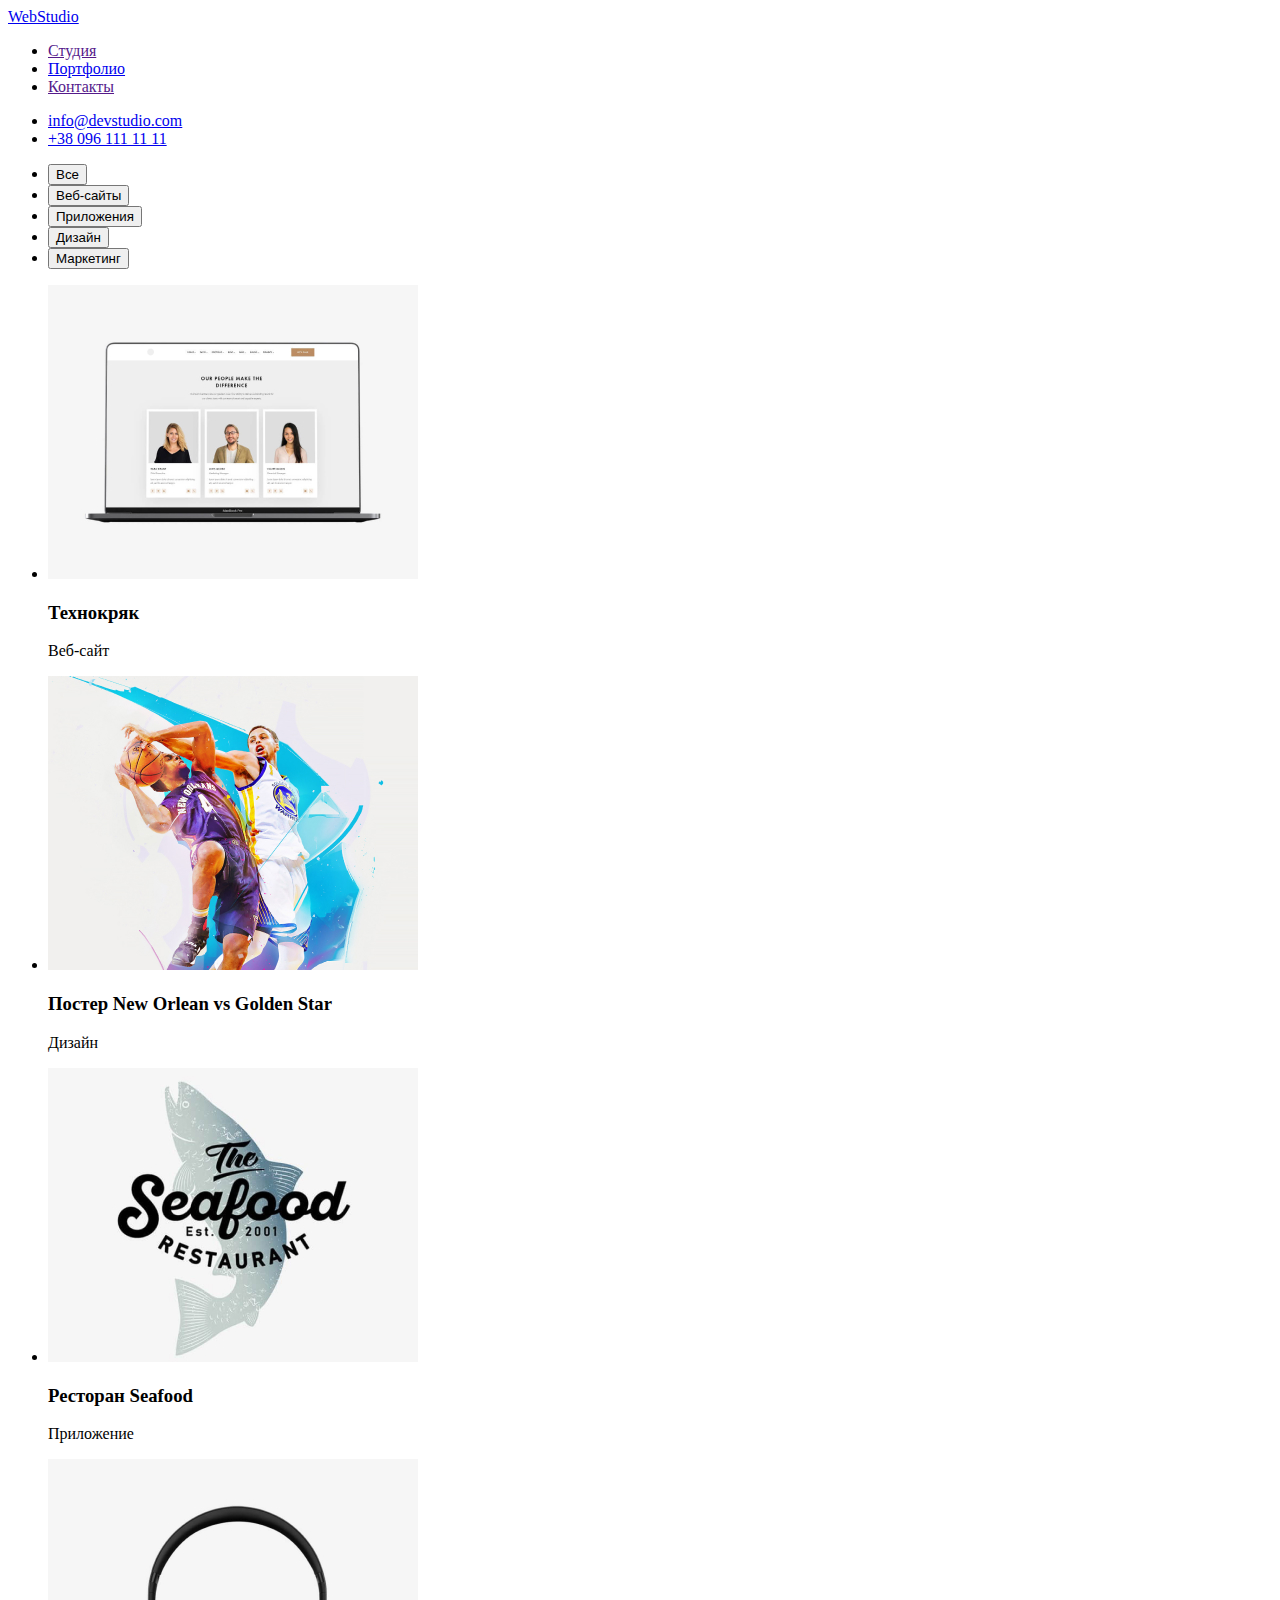
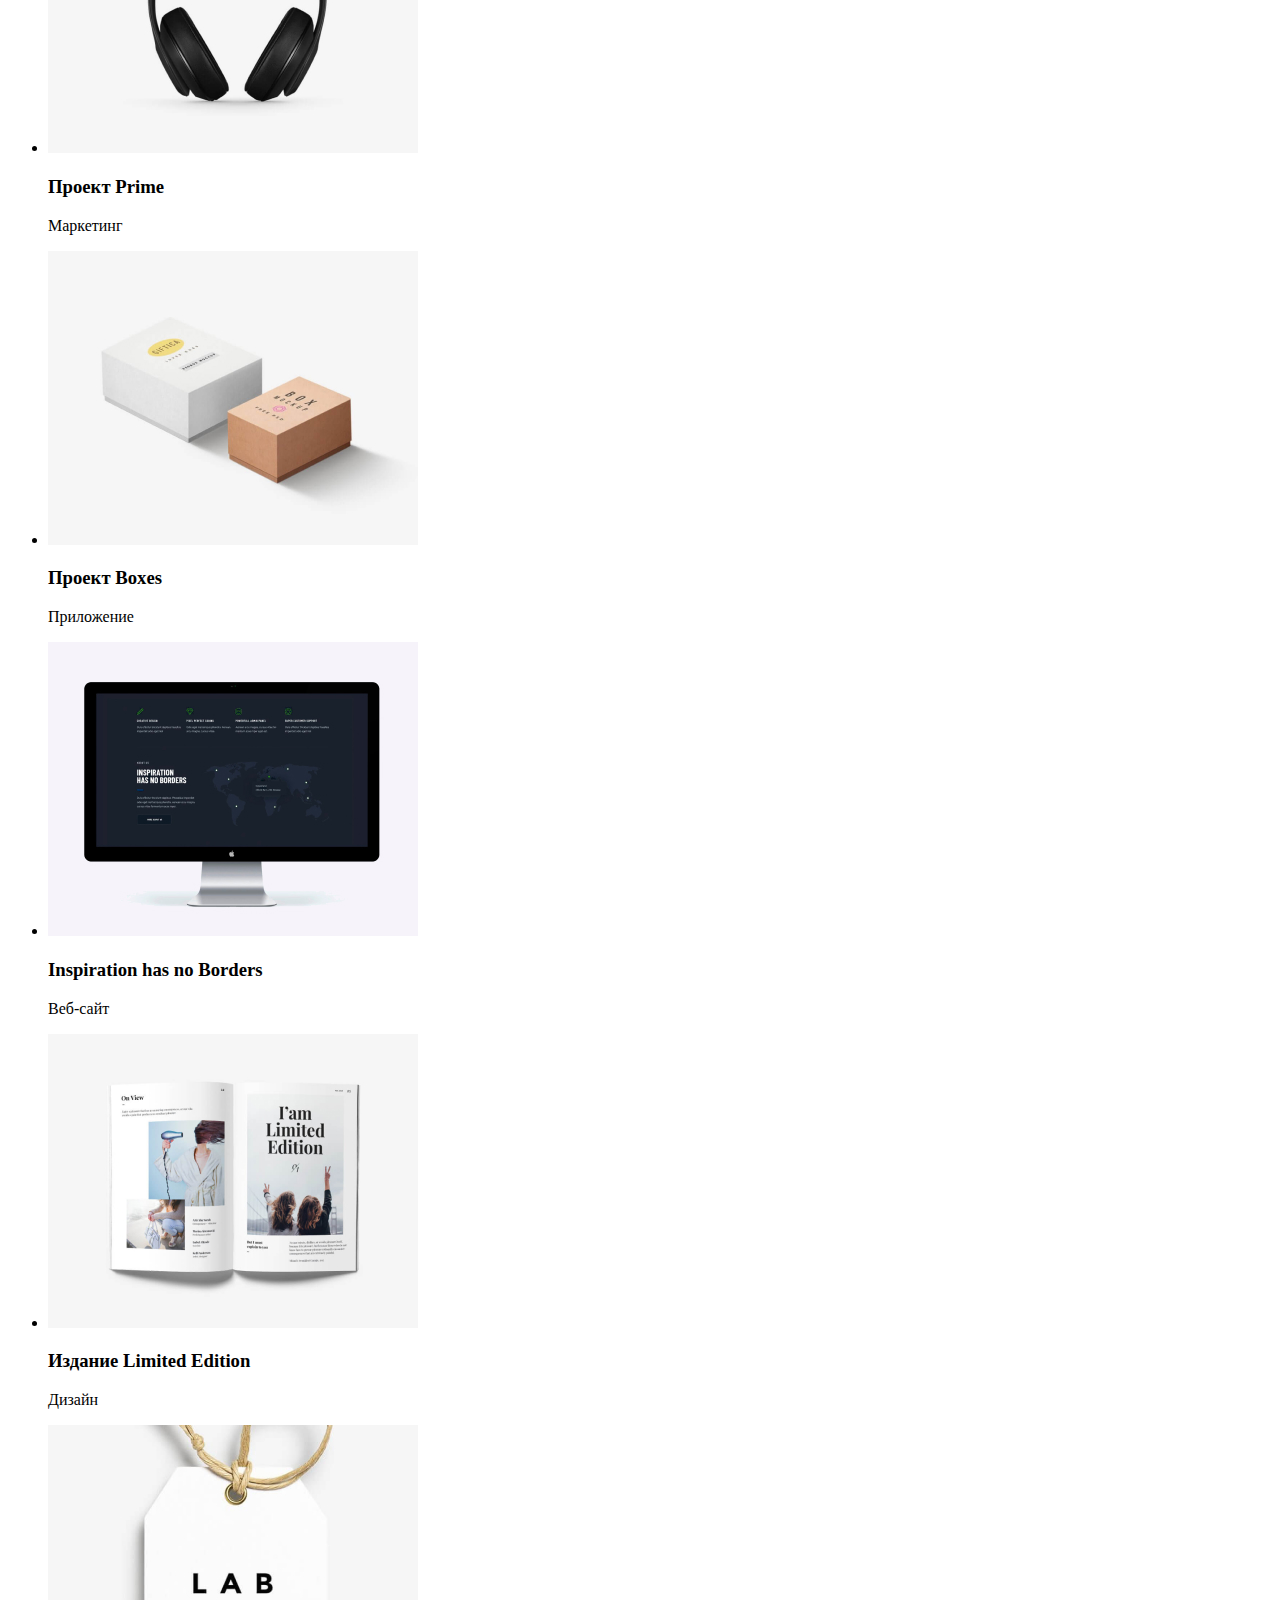
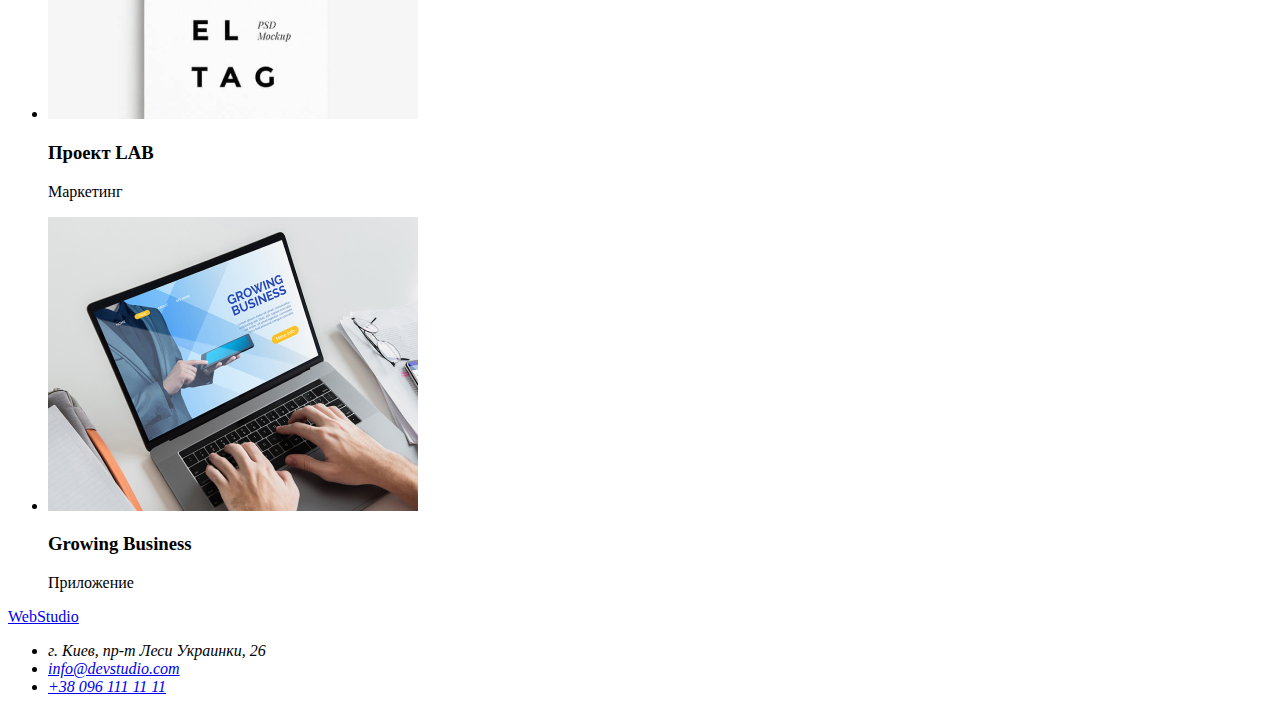
==== portfolio.html @ c20ae717 "Верстка портфолио" ====
<!DOCTYPE html>
<html lang="en">
    
<head>
    <meta charset="UTF-8">
    <meta name="viewport" content="width=device-width, initial-scale=1.0">
    <title>Git rules</title>
</head>

<body>
    <!--Шапка портфолио-->
   <header>
       <nav>
            <a href="/">
                WebStudio
            </a>

            <ul>
                <li><a href="">Студия</a></li>
                <li><a href="/">Портфолио</a></li>
                <li><a href="">Контакты</a></li>
            </ul>
        </nav>

       <ul>
           <li><a href="mailto:info@devstudio.com">info@devstudio.com</a></li>
           <li><a href="tel:+380961111111">+38 096 111 11 11</a></li>
       </ul>
   </header>

   <section>
       <ul>
           <li><button type="button">Все</button></li>
           <li><button type="button">Веб-сайты</button></li>
           <li><button type="button">Приложения</button></li>
           <li><button type="button">Дизайн</button></li>
           <li><button type="button">Маркетинг</button></li>
       </ul>
   </section>

   <section>
    <ul>
        <li> <img src="./images/1.1.jpg" alt="Веб-сайт" width="370">
             <h3>Технокряк</h3>
             <p>Веб-сайт</p>
        </li>
        <li> <img src="./images/1.2.jpg" alt="Дизайн" width="370">
            <h3>Постер New Orlean vs Golden Star</h3>
            <p>Дизайн</p>
       </li>
       <li> <img src="./images/1.3.jpg" alt="Приложение" width="370">
            <h3>Ресторан Seafood</h3>
            <p>Приложение</p>
        </li>
        <li> <img src="./images/1.4.jpg" alt="Маркетинг" width="370">
            <h3>Проект Prime</h3>
            <p>Маркетинг</p>
        </li>
        <li> <img src="./images/1.5.jpg" alt="Приложение" width="370">
            <h3>Проект Boxes</h3>
            <p>Приложение</p>
        </li>
        <li> <img src="./images/1.6.jpg" alt="Веб-сайт" width="370">
            <h3>Inspiration has no Borders</h3>
            <p>Веб-сайт</p>
        </li>
        <li> <img src="./images/1.7.jpg" alt="Дизайн" width="370">
            <h3>Издание Limited Edition</h3>
            <p>Дизайн</p>
        </li>
        <li> <img src="./images/1.8.jpg" alt="Маркетинг" width="370">
            <h3>Проект LAB</h3>
            <p>Маркетинг</p>
        </li>
        <li> <img src="./images/1.9.jpg" alt="Приложение" width="370">
            <h3>Growing Business</h3>
            <p>Приложение</p>
        </li>
    </ul>
   </section>

      <!--Подвал-->
    <footer>
        <a href="/">
            WebStudio
        </a>
        <div>
            <address>
                <ul>
                    <li>г. Киев, пр-т Леси Украинки, 26</li>
                    <li><a href="info@devstudio.com">info@devstudio.com</a></li>
                    <li><a href="tel:+380961111111">+38 096 111 11 11</a></li>
                </ul>
            </address>
        </div>
   </footer>
</body>
</html>
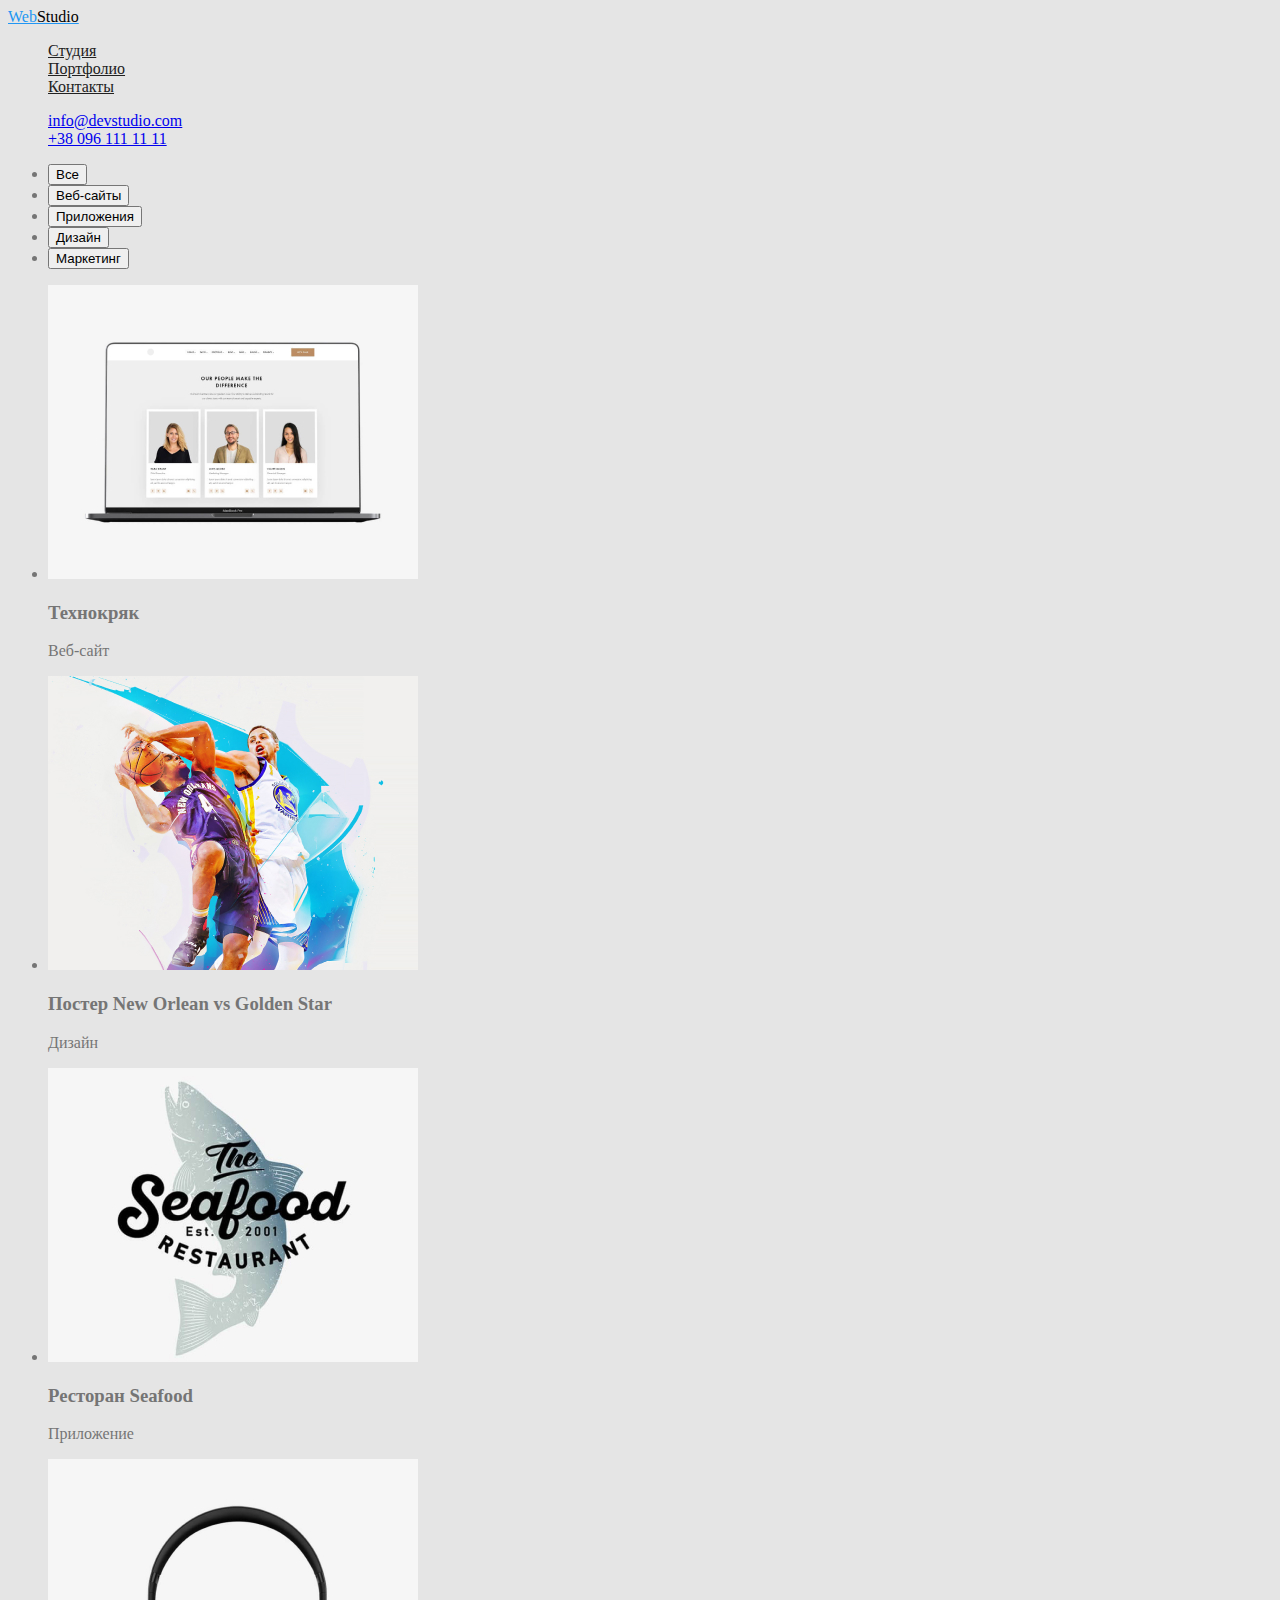
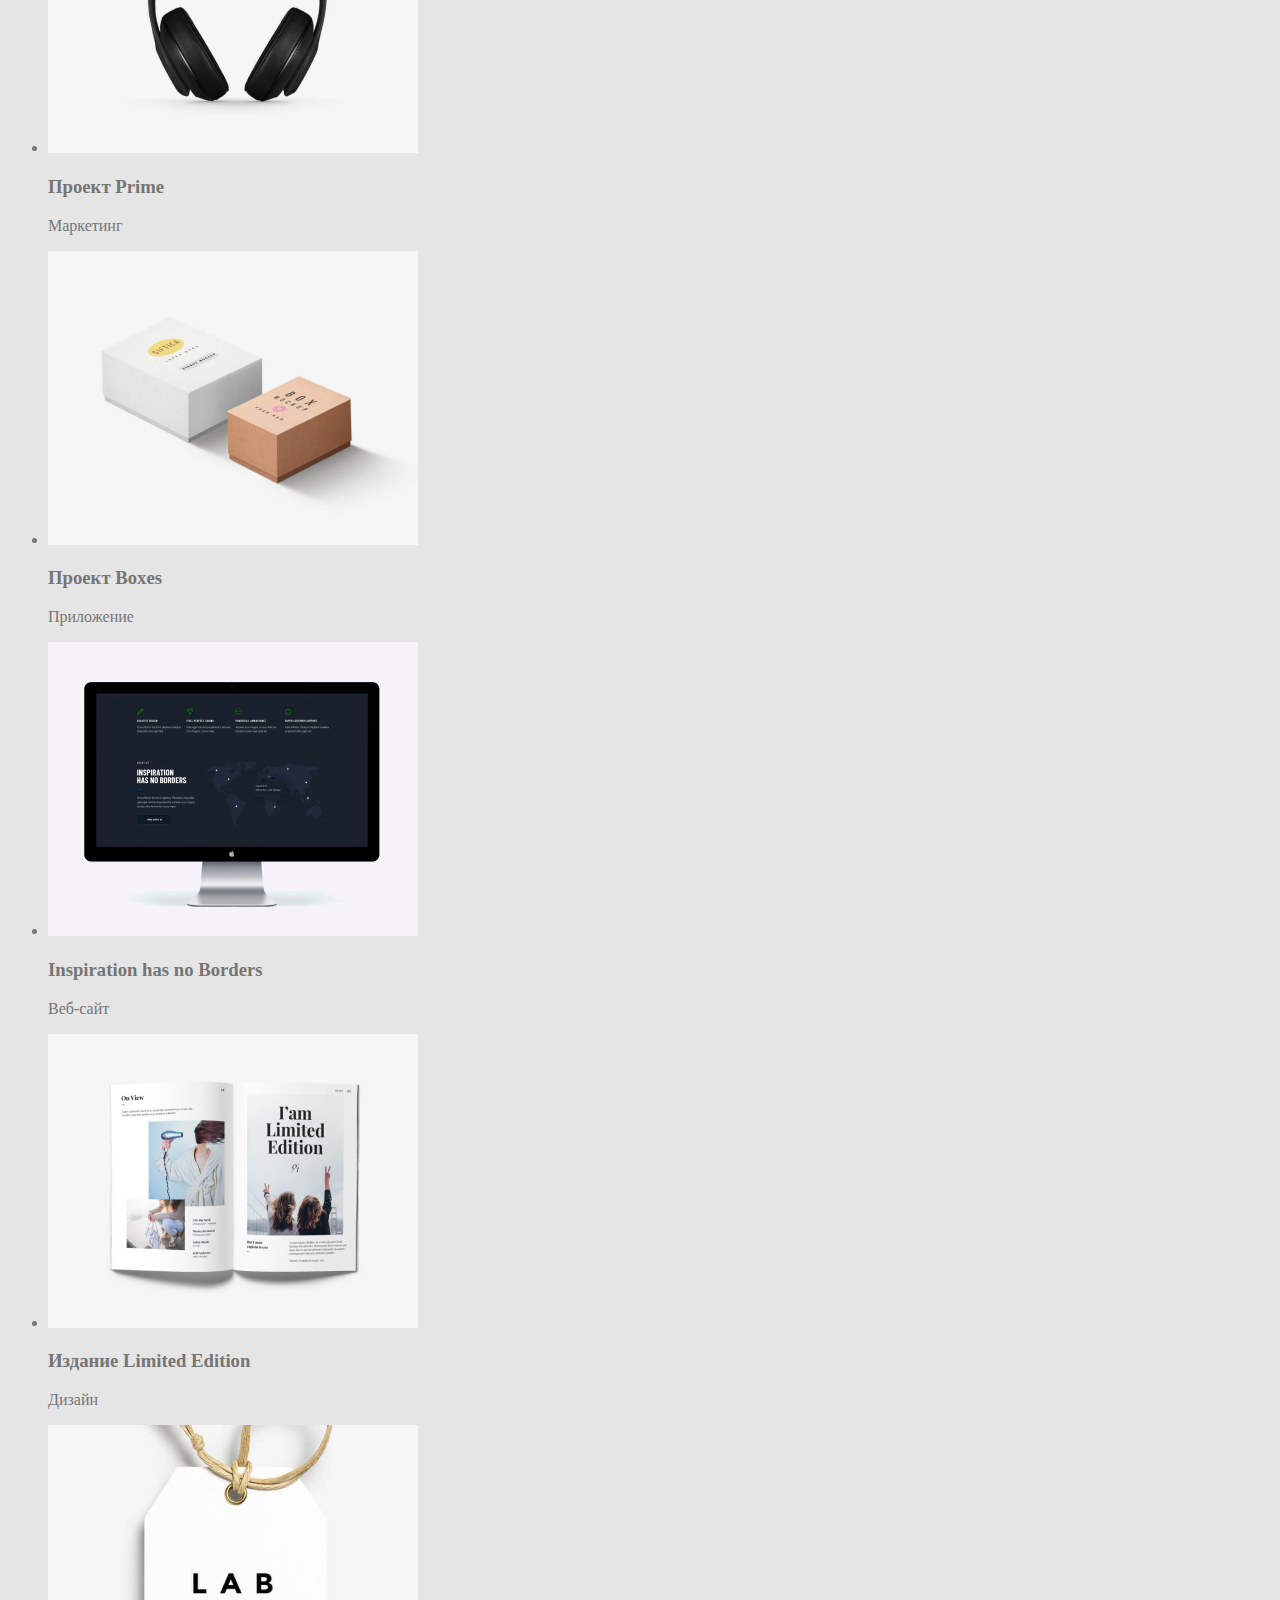
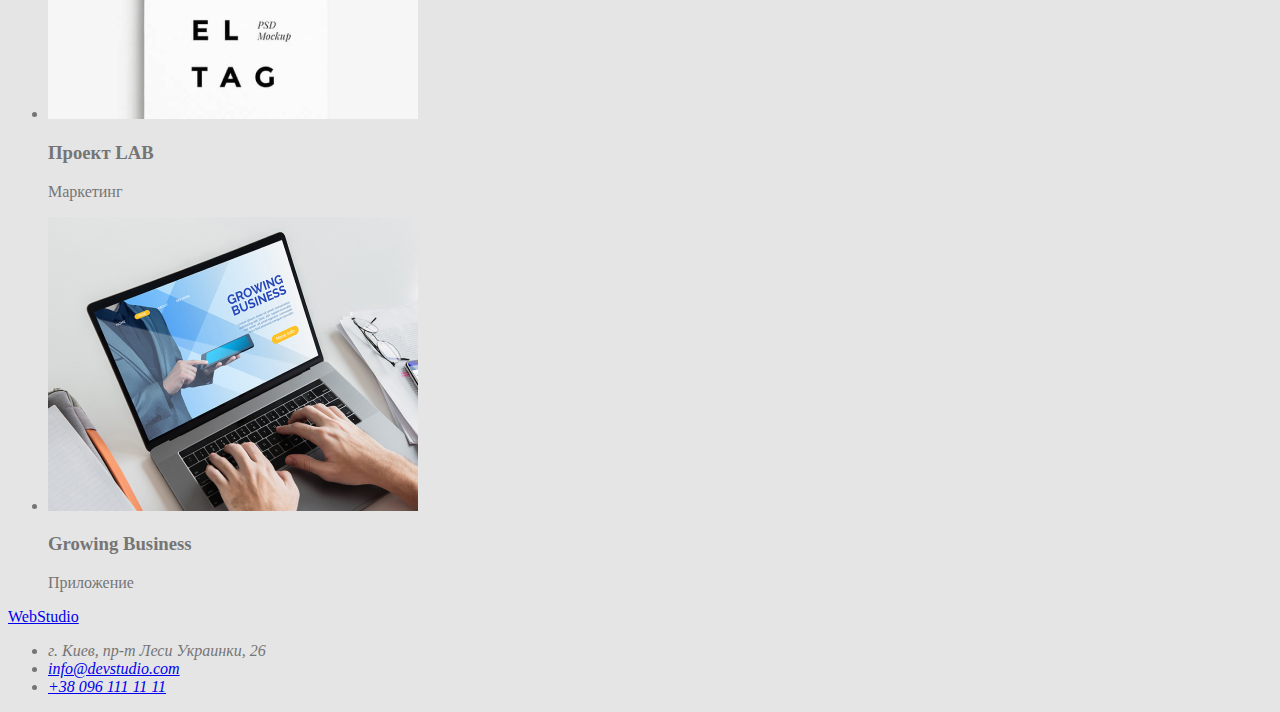
==== commit 366cfa34: "сss" ====
--- a/portfolio.html
+++ b/portfolio.html
@@ -5,26 +5,27 @@
     <meta charset="UTF-8">
     <meta name="viewport" content="width=device-width, initial-scale=1.0">
     <title>Git rules</title>
+    <link rel="stylesheet" href="./css/styles.css">
 </head>
 
 <body>
     <!--Шапка портфолио-->
    <header>
        <nav>
-            <a href="/">
-                WebStudio
+            <a href="/" class="logo">
+                Web<span class="logo-studio-header">Studio</span>
             </a>
 
-            <ul>
-                <li><a href="">Студия</a></li>
-                <li><a href="/">Портфолио</a></li>
-                <li><a href="">Контакты</a></li>
+            <ul class="site-nav list">
+                <li><a href="" class="link">Студия</a></li>
+                <li><a href="/" class="link">Портфолио</a></li>
+                <li><a href="" class="link">Контакты</a></li>
             </ul>
         </nav>
 
-       <ul>
-           <li><a href="mailto:info@devstudio.com">info@devstudio.com</a></li>
-           <li><a href="tel:+380961111111">+38 096 111 11 11</a></li>
+       <ul class="contacts list">
+           <li><a href="mailto:info@devstudio.com" class="link">info@devstudio.com</a></li>
+           <li><a href="tel:+380961111111" class="link">+38 096 111 11 11</a></li>
        </ul>
    </header>
 
--- a/css/styles.css
+++ b/css/styles.css
@@ -0,0 +1,62 @@
+    /*цвет основного текста #212121*/
+    /*вторичный цвет текста #757575*/ 
+    /*белый цвет #FFFFFF*/
+    /*акцент #2196F3*/
+    /*цвет второй части логотипа в хедере #000000;*/
+
+    /*цвет фона #E5E5E5*/
+    /*вторичный цвет фона #F5F4FA*/
+
+:root {
+    --primary-text-color: #757575;
+    --title-text-color: #212121;
+    --accent-color: #2196F3;
+    --primary-bg-color: #E5E5E5;
+    --primary-white-color: #FFFFFF;
+}
+
+body {
+    background-color: var(--primary-bg-color);
+    color: var(--primary-text-color);
+    }
+
+    /*Header*/
+    .logo  {color: #2196F3;}   
+    .logo-studio-header {color:#000000;}
+    .list {list-style: none}
+    
+
+    .site-nav .link {color: var(--title-text-color);}
+
+    .site-nav .link:hover,
+    .site-nav .link:focus
+    {color: var(--accent-color);}
+
+    .contacts  .link:hover,
+    .contacts  .link:focus
+    {color: var(--accent-color);}
+
+
+    /*Hero*/
+    .hero-title {color: black}
+
+    /*Section*/
+    .section .section-title {color: var(--title-text-color);}
+    .section-title {list-style: none;}
+
+    /*Features*/
+    .features-list .title {color: var(--title-text-color);}
+    .features-list {list-style: none;}
+
+    /*Eployees*/
+    .eployees-card .title {color: var(--title-text-color);}
+    .eployees-card {list-style: none;}
+
+    /*Button*/
+    .button-hero {
+        background-color: var(--accent-color);
+        color: var(--primary-white-color);
+    }
+
+    /*Footer*/
+    .logo-studio-footer {color: var(--primary-white-color);}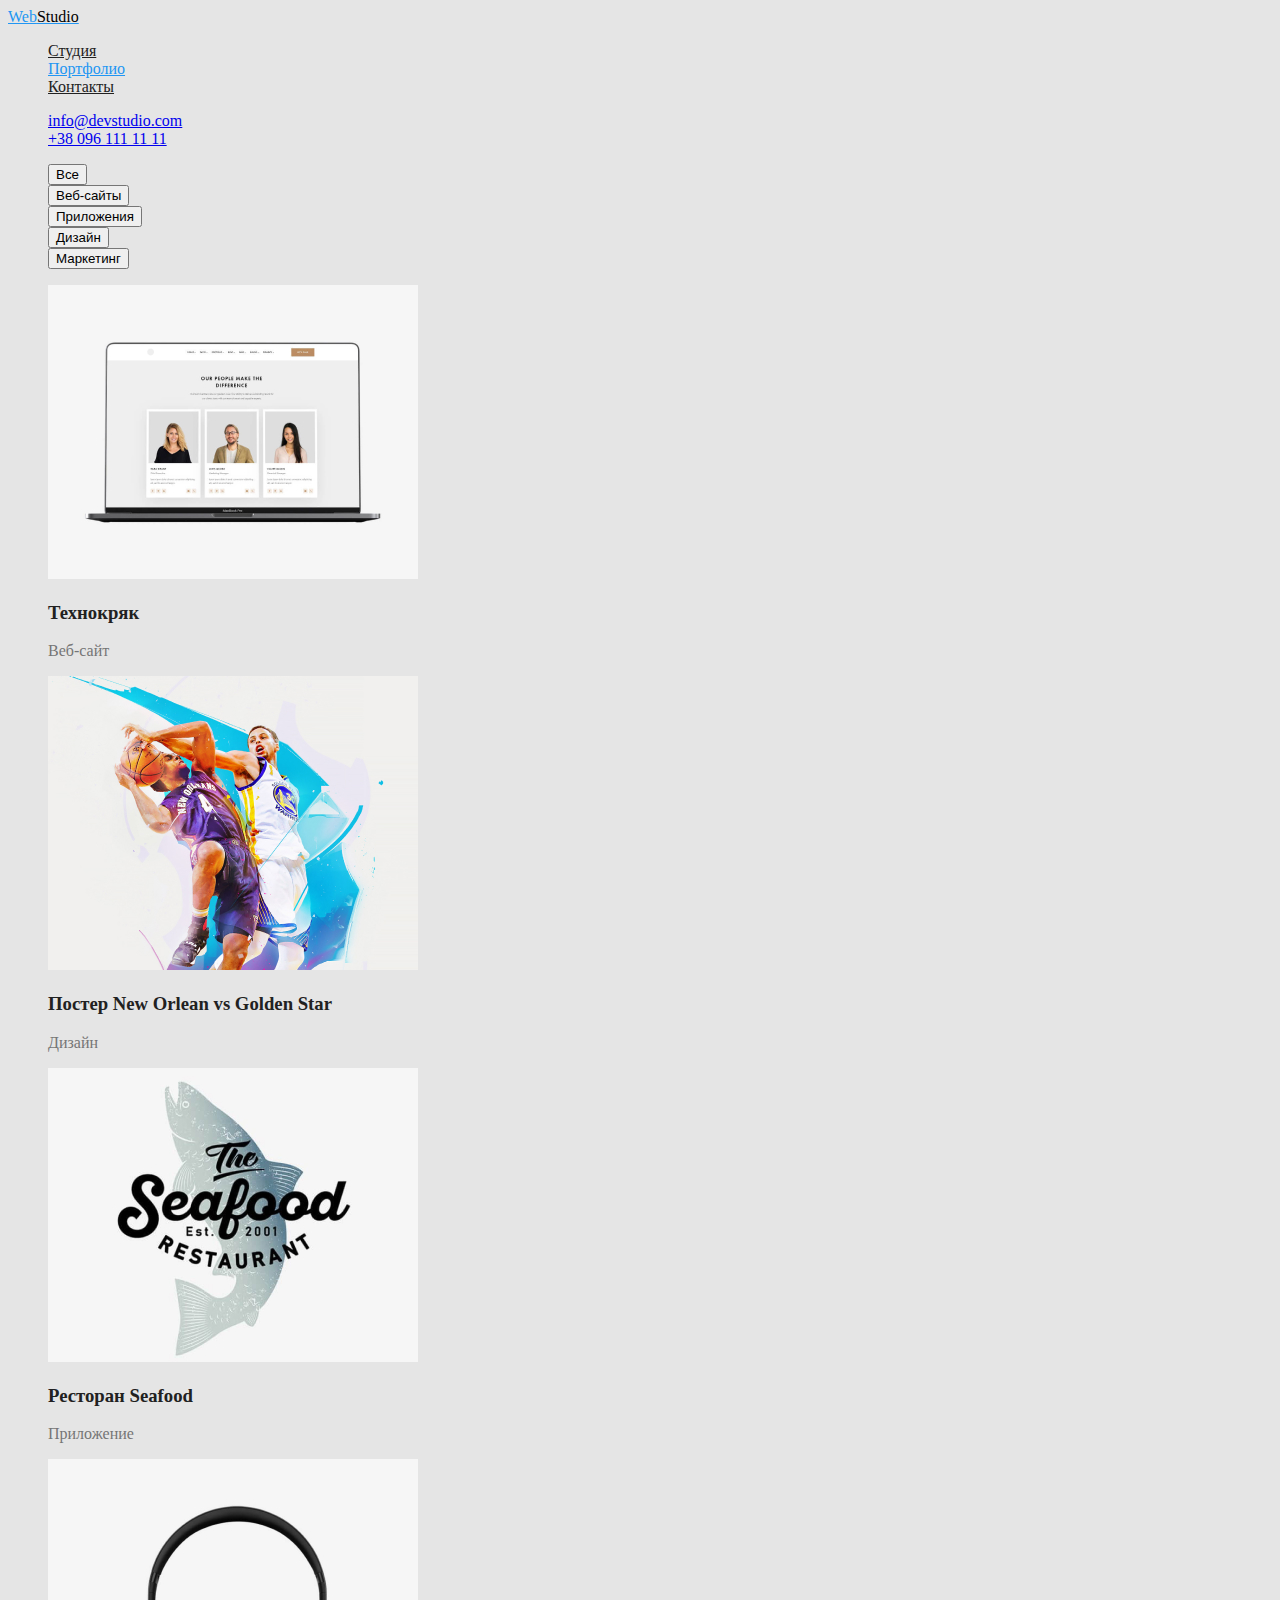
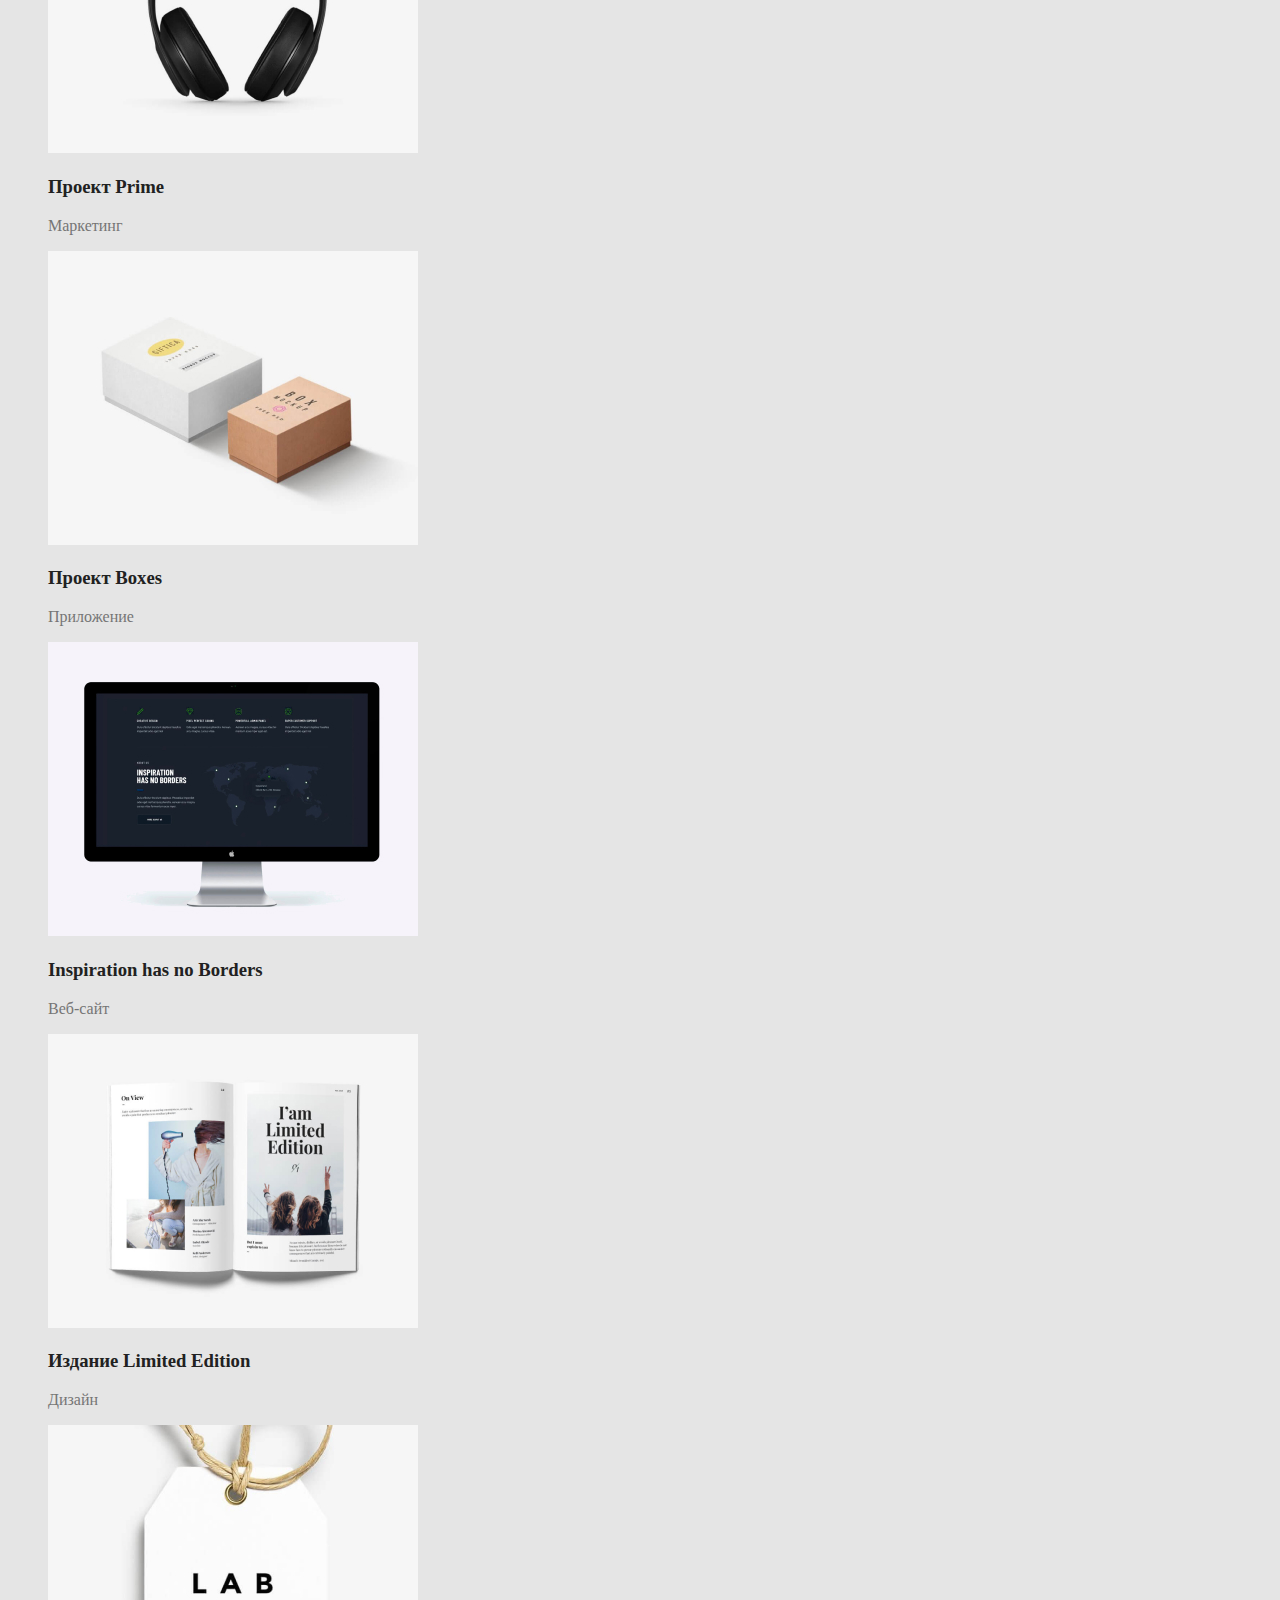
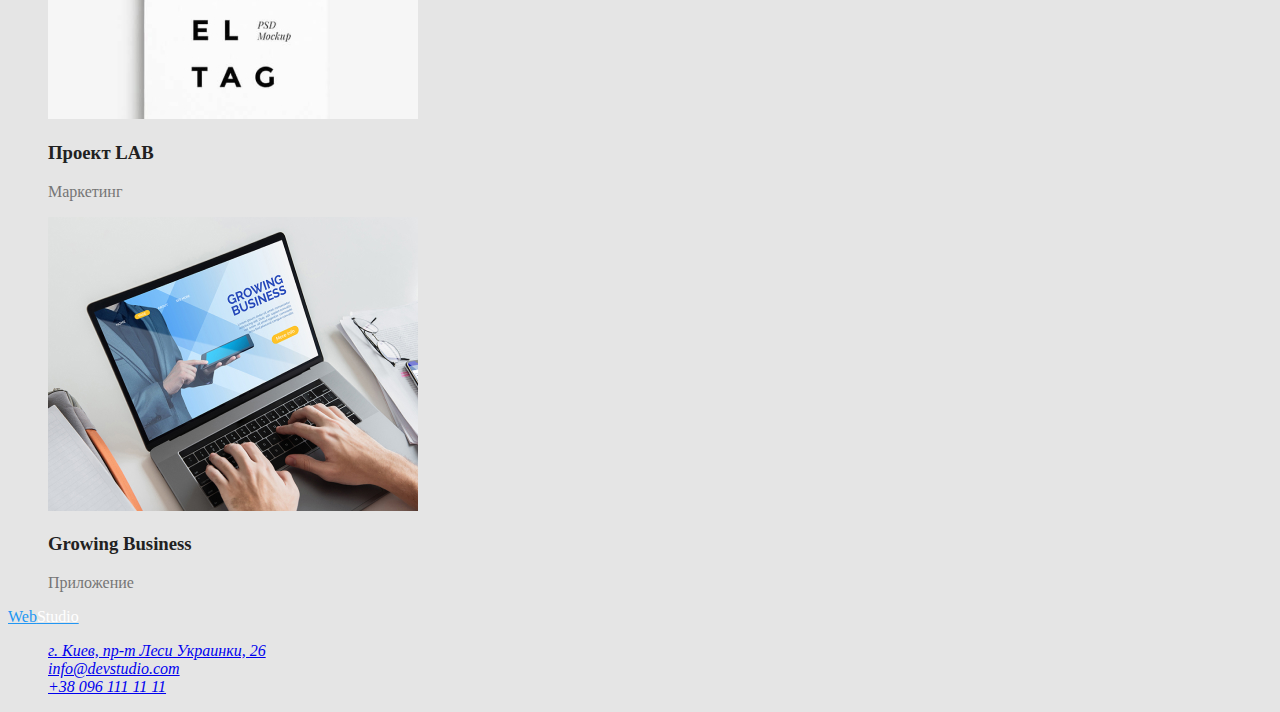
==== commit 41472147: "css правки" ====
--- a/portfolio.html
+++ b/portfolio.html
@@ -10,90 +10,94 @@
 
 <body>
     <!--Шапка портфолио-->
-   <header>
-       <nav>
-            <a href="/" class="logo">
-                Web<span class="logo-studio-header">Studio</span>
-            </a>
+    <!--Шапка сайта-->
+    <header>
+        <nav>
+             <a href="/" class="logo">
+                 Web<span class="logo-studio-header">Studio</span>
+             </a>
+ 
+             <ul class="site-nav list">
+                 <li><a href="./index.html" class="link">Студия</a></li>
+                 <li><a href="./portfolio.html" class="link current">Портфолио</a></li>
+                 <li><a href="" class="link">Контакты</a></li>
+             </ul>
+         </nav>
+ 
+        <ul class="contacts list">
+            <li><a href="mailto:info@devstudio.com" class="link">info@devstudio.com</a></li>
+            <li><a href="tel:+380961111111" class="link">+38 096 111 11 11</a></li>
+        </ul>
+    </header>
+    <main>
+        <section>
+            <ul class="list">
+                <li><button type="button">Все</button></li>
+                <li><button type="button">Веб-сайты</button></li>
+                <li><button type="button">Приложения</button></li>
+                <li><button type="button">Дизайн</button></li>
+                <li><button type="button">Маркетинг</button></li>
+            </ul>
+        </section>
 
-            <ul class="site-nav list">
-                <li><a href="" class="link">Студия</a></li>
-                <li><a href="/" class="link">Портфолио</a></li>
-                <li><a href="" class="link">Контакты</a></li>
+        <section class="works">
+            <ul class="list">
+                <li> <img src="./images/1.1.jpg" alt="Веб-сайт" width="370">
+                    <h3 class="works-title">Технокряк</h3>
+                    <p>Веб-сайт</p>
+                </li>
+                <li> <img src="./images/1.2.jpg" alt="Дизайн" width="370">
+                    <h3 class="works-title">Постер New Orlean vs Golden Star</h3>
+                    <p>Дизайн</p>
+                </li>
+                <li> <img src="./images/1.3.jpg" alt="Приложение" width="370">
+                    <h3 class="works-title">Ресторан Seafood</h3>
+                    <p>Приложение</p>
+                </li>
+                <li> <img src="./images/1.4.jpg" alt="Маркетинг" width="370">
+                    <h3 class="works-title">Проект Prime</h3>
+                    <p>Маркетинг</p>
+                </li>
+                <li> <img src="./images/1.5.jpg" alt="Приложение" width="370">
+                    <h3 class="works-title">Проект Boxes</h3>
+                    <p>Приложение</p>
+                </li>
+                <li> <img src="./images/1.6.jpg" alt="Веб-сайт" width="370">
+                    <h3 class="works-title">Inspiration has no Borders</h3>
+                    <p>Веб-сайт</p>
+                </li>
+                <li> <img src="./images/1.7.jpg" alt="Дизайн" width="370">
+                    <h3 class="works-title">Издание Limited Edition</h3>
+                    <p>Дизайн</p>
+                </li>
+                <li> <img src="./images/1.8.jpg" alt="Маркетинг" width="370">
+                    <h3 class="works-title">Проект LAB</h3>
+                    <p>Маркетинг</p>
+                </li>
+                <li> <img src="./images/1.9.jpg" alt="Приложение" width="370">
+                    <h3 class="works-title">Growing Business</h3>
+                    <p>Приложение</p>
+                </li>
             </ul>
-        </nav>
-
-       <ul class="contacts list">
-           <li><a href="mailto:info@devstudio.com" class="link">info@devstudio.com</a></li>
-           <li><a href="tel:+380961111111" class="link">+38 096 111 11 11</a></li>
-       </ul>
-   </header>
-
-   <section>
-       <ul>
-           <li><button type="button">Все</button></li>
-           <li><button type="button">Веб-сайты</button></li>
-           <li><button type="button">Приложения</button></li>
-           <li><button type="button">Дизайн</button></li>
-           <li><button type="button">Маркетинг</button></li>
-       </ul>
-   </section>
-
-   <section>
-    <ul>
-        <li> <img src="./images/1.1.jpg" alt="Веб-сайт" width="370">
-             <h3>Технокряк</h3>
-             <p>Веб-сайт</p>
-        </li>
-        <li> <img src="./images/1.2.jpg" alt="Дизайн" width="370">
-            <h3>Постер New Orlean vs Golden Star</h3>
-            <p>Дизайн</p>
-       </li>
-       <li> <img src="./images/1.3.jpg" alt="Приложение" width="370">
-            <h3>Ресторан Seafood</h3>
-            <p>Приложение</p>
-        </li>
-        <li> <img src="./images/1.4.jpg" alt="Маркетинг" width="370">
-            <h3>Проект Prime</h3>
-            <p>Маркетинг</p>
-        </li>
-        <li> <img src="./images/1.5.jpg" alt="Приложение" width="370">
-            <h3>Проект Boxes</h3>
-            <p>Приложение</p>
-        </li>
-        <li> <img src="./images/1.6.jpg" alt="Веб-сайт" width="370">
-            <h3>Inspiration has no Borders</h3>
-            <p>Веб-сайт</p>
-        </li>
-        <li> <img src="./images/1.7.jpg" alt="Дизайн" width="370">
-            <h3>Издание Limited Edition</h3>
-            <p>Дизайн</p>
-        </li>
-        <li> <img src="./images/1.8.jpg" alt="Маркетинг" width="370">
-            <h3>Проект LAB</h3>
-            <p>Маркетинг</p>
-        </li>
-        <li> <img src="./images/1.9.jpg" alt="Приложение" width="370">
-            <h3>Growing Business</h3>
-            <p>Приложение</p>
-        </li>
-    </ul>
-   </section>
+        </section>
+    </main>
 
       <!--Подвал-->
     <footer>
-        <a href="/">
-            WebStudio
+        <a href="/" class="logo">
+            Web<span class="logo-studio-footer">Studio</span>
         </a>
         <div>
             <address>
-                <ul>
-                    <li>г. Киев, пр-т Леси Украинки, 26</li>
+                <ul class="list">
+                    <li><a href="https://goo.gl/maps/gwqaVEMhreB2zo7B6"
+                        target="blank" rel="noopener noreferrer nofollow">
+                        г. Киев, пр-т Леси Украинки, 26</a></li>
                     <li><a href="info@devstudio.com">info@devstudio.com</a></li>
                     <li><a href="tel:+380961111111">+38 096 111 11 11</a></li>
                 </ul>
             </address>
         </div>
-   </footer>
+    </footer>
 </body>
 </html>--- a/css/styles.css
+++ b/css/styles.css
@@ -25,8 +25,10 @@
     .logo-studio-header {color:#000000;}
     .list {list-style: none}
     
+    .site-nav .link {color: var(--title-text-color);}
 
-    .site-nav .link {color: var(--title-text-color);}
+    .site-nav .link.current {color: var(--accent-color);}
+
 
     .site-nav .link:hover,
     .site-nav .link:focus
@@ -59,4 +61,8 @@
     }
 
     /*Footer*/
-    .logo-studio-footer {color: var(--primary-white-color);}+    .logo-studio-footer {color: var(--primary-white-color);}
+
+
+    /*Portfolio*/
+   .works-title {color: var(--title-text-color);} 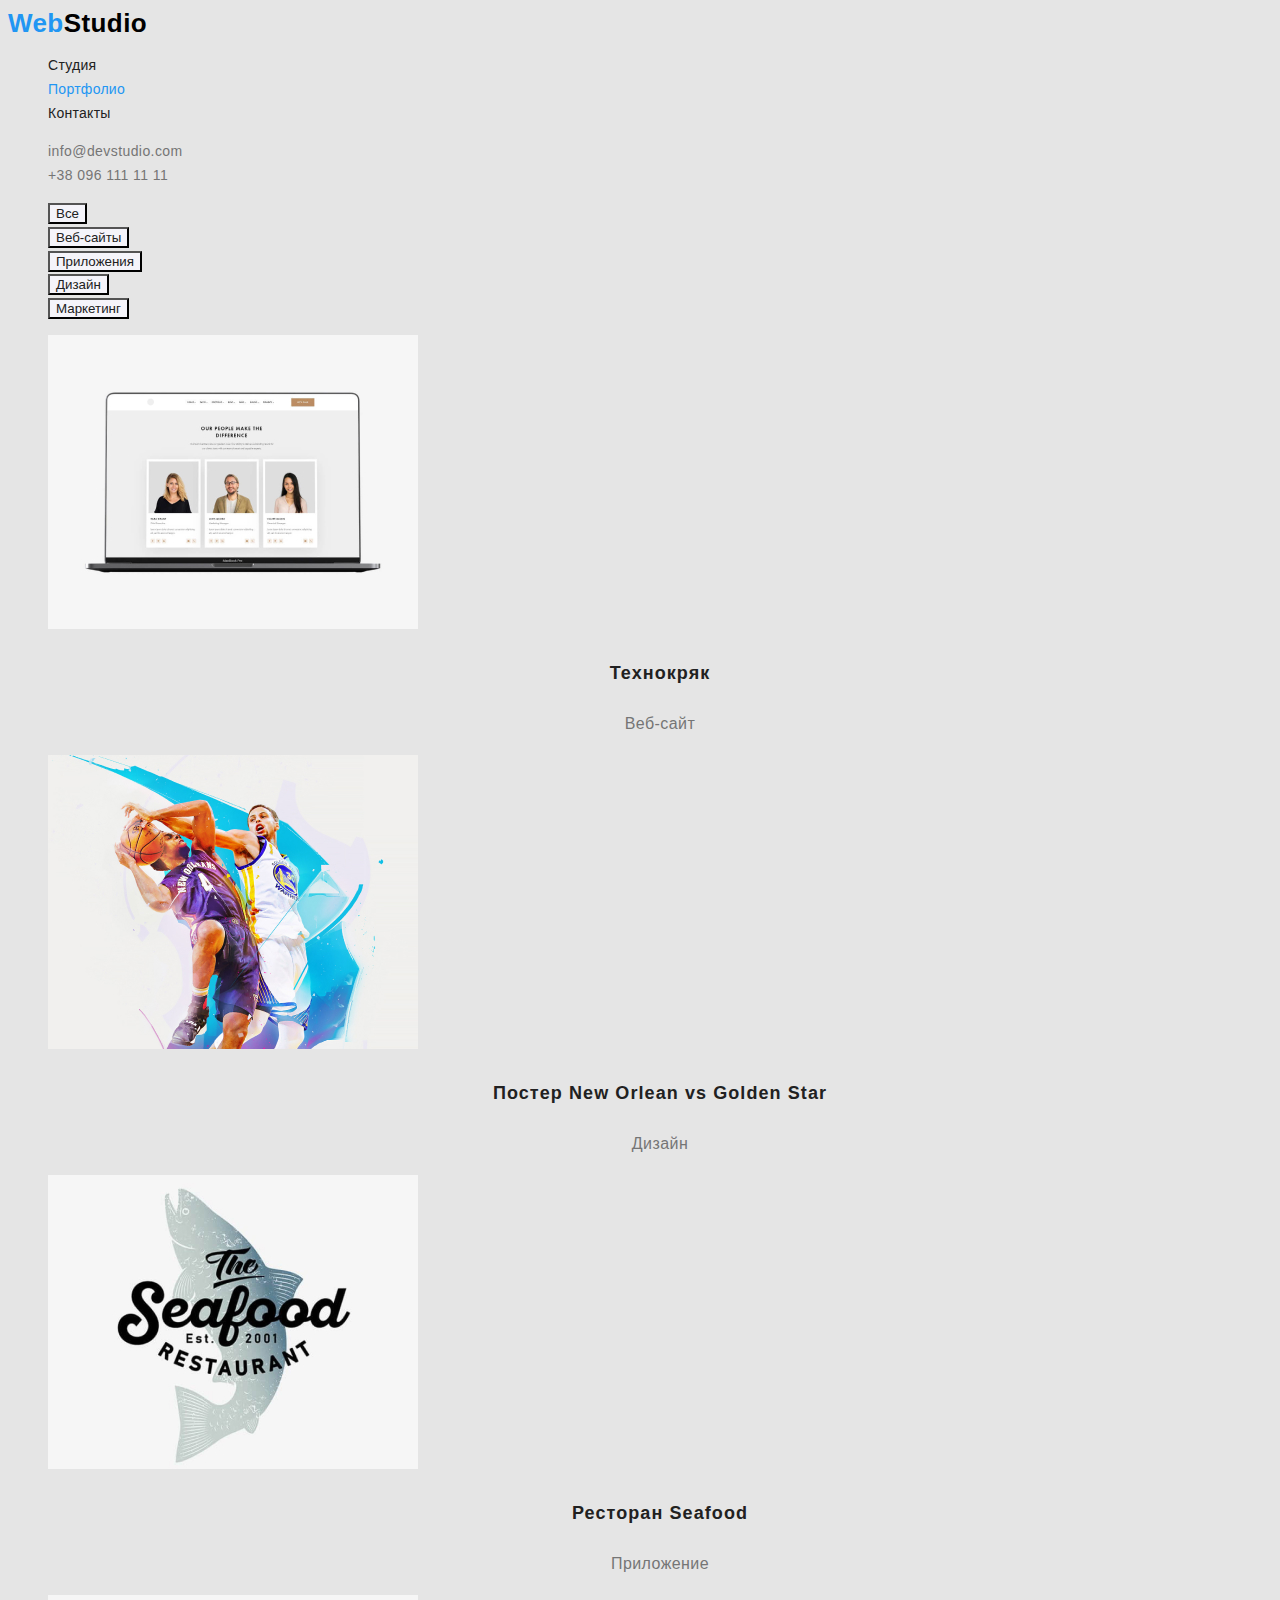
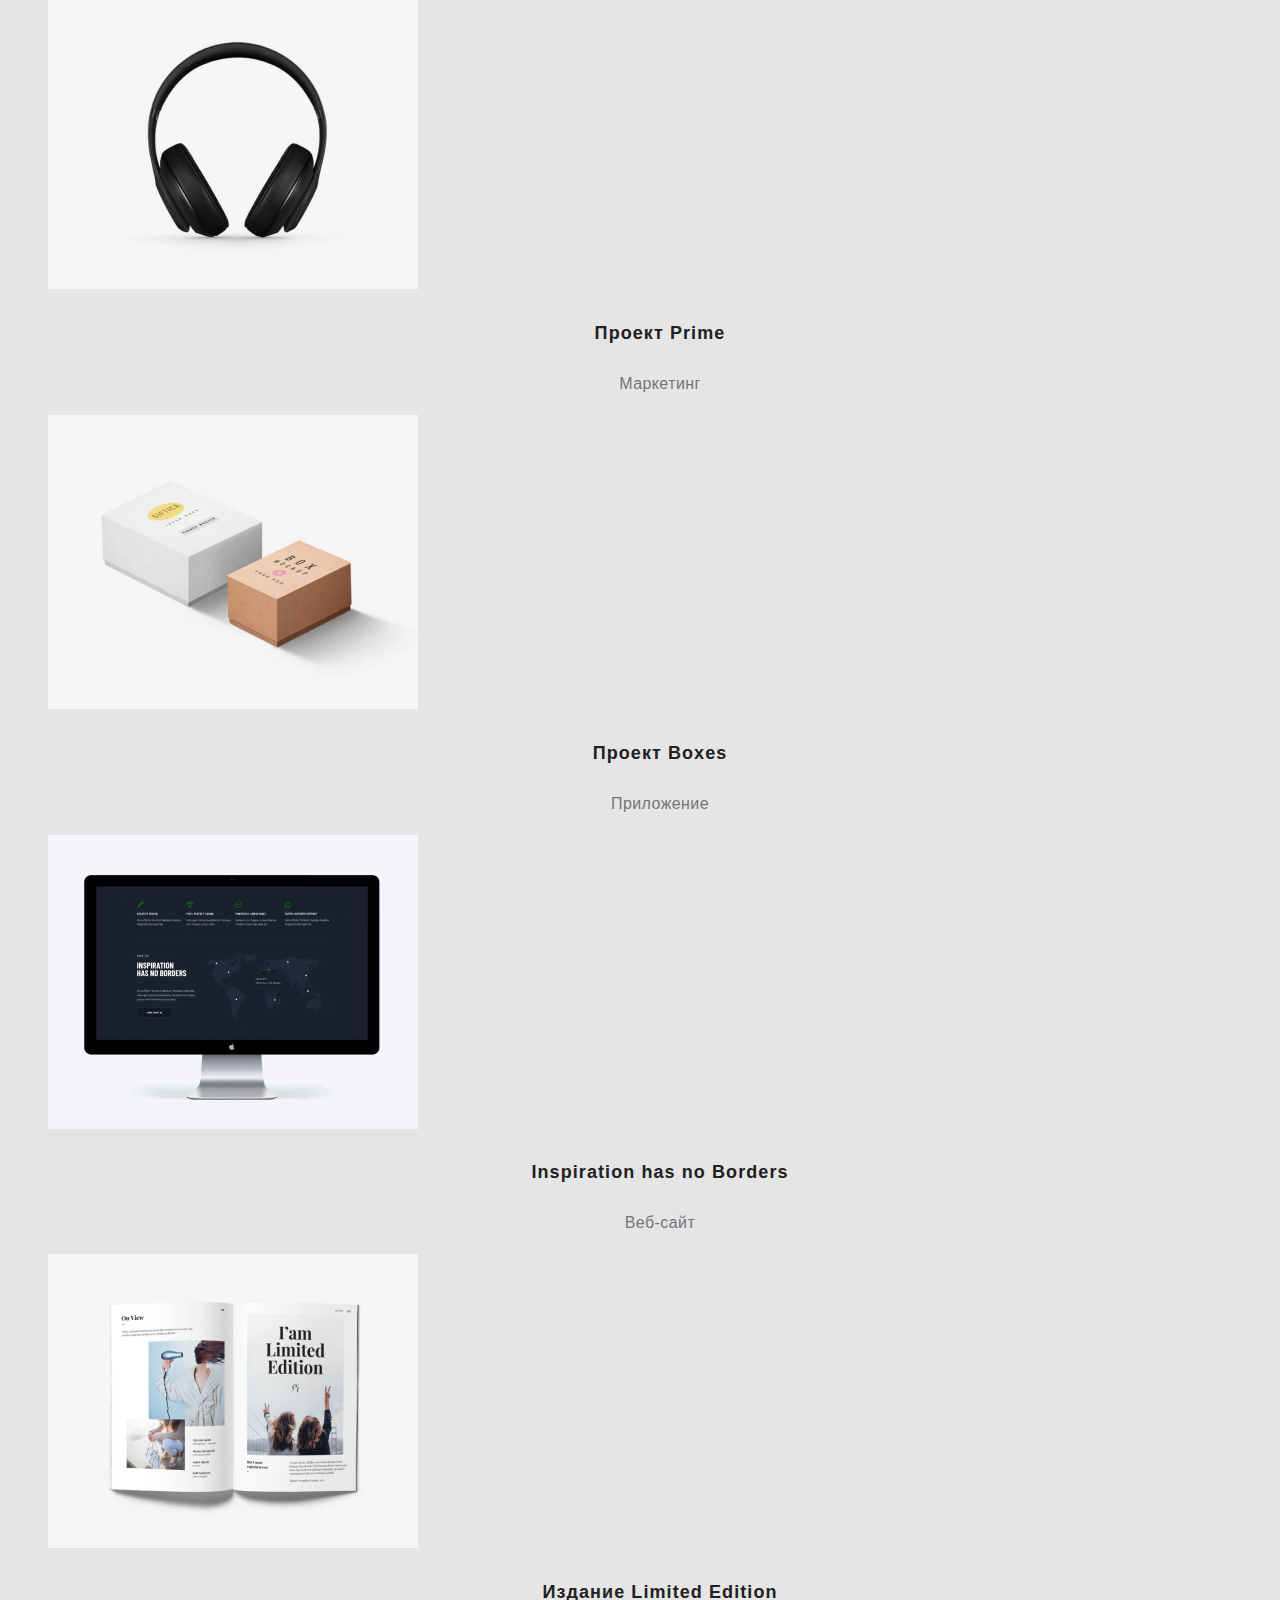
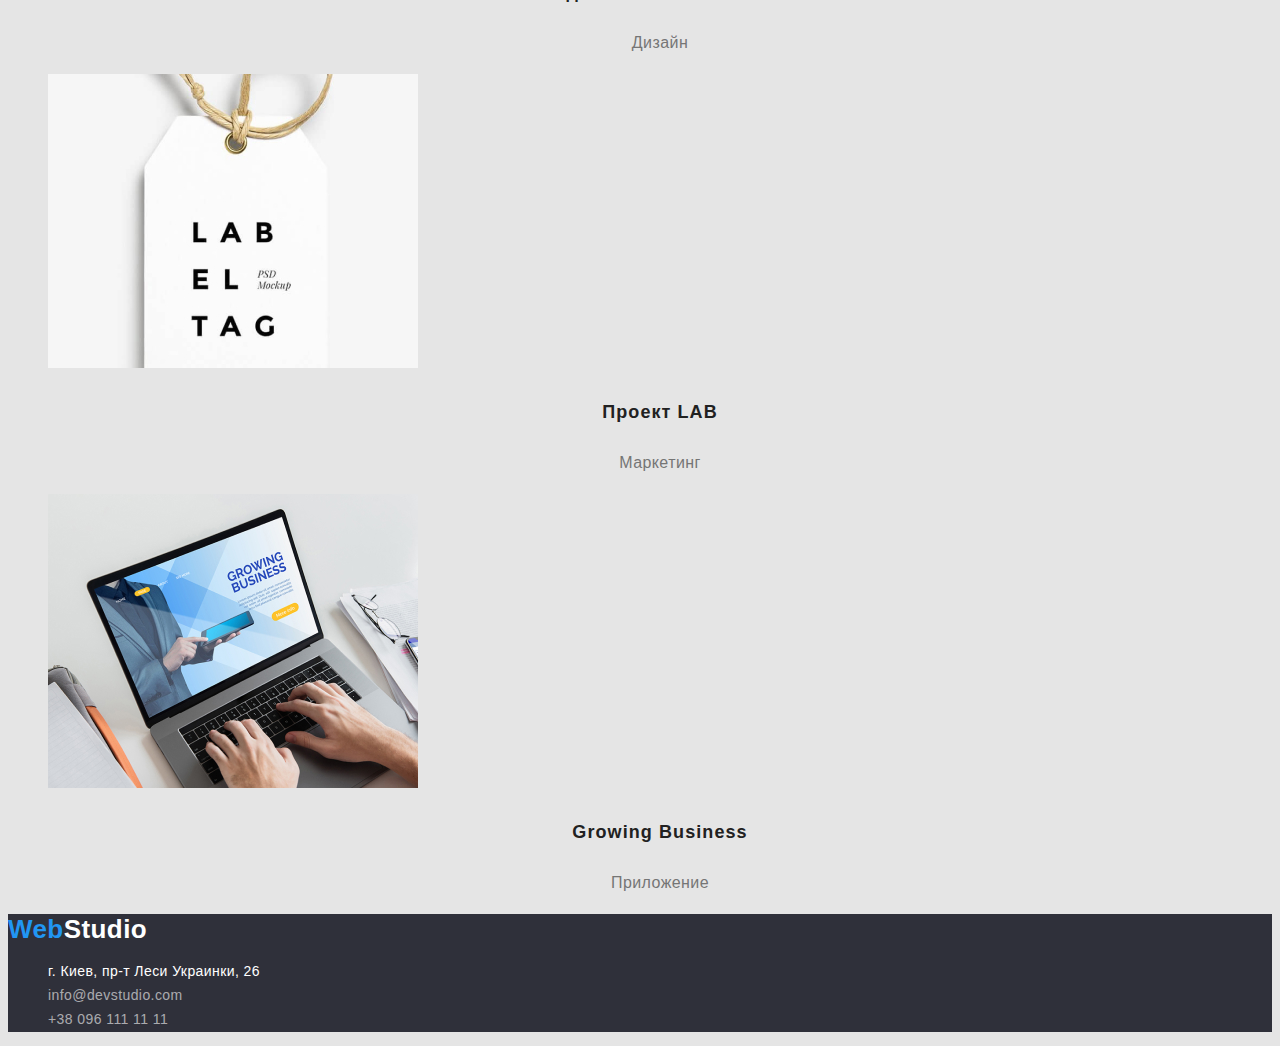
==== commit b6ccdd1e: "оформление страницы портфолио" ====
--- a/portfolio.html
+++ b/portfolio.html
@@ -31,12 +31,12 @@
     </header>
     <main>
         <section>
-            <ul class="list">
-                <li><button type="button">Все</button></li>
-                <li><button type="button">Веб-сайты</button></li>
-                <li><button type="button">Приложения</button></li>
-                <li><button type="button">Дизайн</button></li>
-                <li><button type="button">Маркетинг</button></li>
+            <ul class="filters list">
+                <li><button type="button" class="button-filters">Все</button></li>
+                <li><button type="button" class="button-filters">Веб-сайты</button></li>
+                <li><button type="button" class="button-filters">Приложения</button></li>
+                <li><button type="button" class="button-filters">Дизайн</button></li>
+                <li><button type="button" class="button-filters">Маркетинг</button></li>
             </ul>
         </section>
 
@@ -44,60 +44,60 @@
             <ul class="list">
                 <li> <img src="./images/1.1.jpg" alt="Веб-сайт" width="370">
                     <h3 class="works-title">Технокряк</h3>
-                    <p>Веб-сайт</p>
+                    <p class="defenition">Веб-сайт</p>
                 </li>
                 <li> <img src="./images/1.2.jpg" alt="Дизайн" width="370">
                     <h3 class="works-title">Постер New Orlean vs Golden Star</h3>
-                    <p>Дизайн</p>
+                    <p class="defenition">Дизайн</p>
                 </li>
                 <li> <img src="./images/1.3.jpg" alt="Приложение" width="370">
                     <h3 class="works-title">Ресторан Seafood</h3>
-                    <p>Приложение</p>
+                    <p class="defenition">Приложение</p>
                 </li>
                 <li> <img src="./images/1.4.jpg" alt="Маркетинг" width="370">
                     <h3 class="works-title">Проект Prime</h3>
-                    <p>Маркетинг</p>
+                    <p class="defenition">Маркетинг</p>
                 </li>
                 <li> <img src="./images/1.5.jpg" alt="Приложение" width="370">
                     <h3 class="works-title">Проект Boxes</h3>
-                    <p>Приложение</p>
+                    <p class="defenition">Приложение</p>
                 </li>
                 <li> <img src="./images/1.6.jpg" alt="Веб-сайт" width="370">
                     <h3 class="works-title">Inspiration has no Borders</h3>
-                    <p>Веб-сайт</p>
+                    <p class="defenition">Веб-сайт</p>
                 </li>
                 <li> <img src="./images/1.7.jpg" alt="Дизайн" width="370">
                     <h3 class="works-title">Издание Limited Edition</h3>
-                    <p>Дизайн</p>
+                    <p class="defenition">Дизайн</p>
                 </li>
                 <li> <img src="./images/1.8.jpg" alt="Маркетинг" width="370">
                     <h3 class="works-title">Проект LAB</h3>
-                    <p>Маркетинг</p>
+                    <p class="defenition">Маркетинг</p>
                 </li>
                 <li> <img src="./images/1.9.jpg" alt="Приложение" width="370">
                     <h3 class="works-title">Growing Business</h3>
-                    <p>Приложение</p>
+                    <p class="defenition">Приложение</p>
                 </li>
             </ul>
         </section>
     </main>
 
       <!--Подвал-->
-    <footer>
+      <footer>
         <a href="/" class="logo">
             Web<span class="logo-studio-footer">Studio</span>
         </a>
-        <div>
+            <div>
             <address>
-                <ul class="list">
+                <ul class="address list">
                     <li><a href="https://goo.gl/maps/gwqaVEMhreB2zo7B6"
-                        target="blank" rel="noopener noreferrer nofollow">
+                        target="blank" rel="noopener noreferrer nofollow" class="link">
                         г. Киев, пр-т Леси Украинки, 26</a></li>
-                    <li><a href="info@devstudio.com">info@devstudio.com</a></li>
-                    <li><a href="tel:+380961111111">+38 096 111 11 11</a></li>
+                    <li><a href="mailto:info@devstudio.com" class="contacts">info@devstudio.com</a></li>
+                    <li><a href="tel:+380961111111" class="contacts">+38 096 111 11 11</a></li>
                 </ul>
             </address>
-        </div>
-    </footer>
+            </div>
+   </footer>
 </body>
 </html>--- a/css/styles.css
+++ b/css/styles.css
@@ -18,14 +18,33 @@
 body {
     background-color: var(--primary-bg-color);
     color: var(--primary-text-color);
+    font-family: Roboto, sans-serif;
+    letter-spacing: 0.03em;
+    font-size: 14px;
+    line-height: 1.71;
     }
 
     /*Header*/
-    .logo  {color: #2196F3;}   
+    .logo  {
+    color: #2196F3;
+    font-family: Raleway, sans-serif;
+    font-weight: 700;
+    font-size: 26px;
+    line-height: 1.2;
+    text-decoration: none;
+    } 
+    
+    
     .logo-studio-header {color:#000000;}
     .list {list-style: none}
     
-    .site-nav .link {color: var(--title-text-color);}
+    .site-nav .link {
+        color: var(--title-text-color);
+        font-weight: 500;
+        line-height: 1.1;
+        letter-spacing: 0.02em;
+        text-decoration: none;
+    }
 
     .site-nav .link.current {color: var(--accent-color);}
 
@@ -34,35 +53,140 @@
     .site-nav .link:focus
     {color: var(--accent-color);}
 
+    .contacts  .link {
+        text-decoration: none;
+        color: var(--primary-text-color);}
+
     .contacts  .link:hover,
     .contacts  .link:focus
     {color: var(--accent-color);}
 
-
     /*Hero*/
-    .hero-title {color: black}
+    .hero {background-color: #2F303A; width: 1600px; height: 600px;}
+    .hero-title {
+        color: var(--primary-white-color);
+        
+        font-weight: 900;
+        font-size: 44px;
+        line-height: 1.4;
+        letter-spacing: 0.06em;
+        text-align: center;
+        text-transform: uppercase;
+    }
 
     /*Section*/
     .section .section-title {color: var(--title-text-color);}
-    .section-title {list-style: none;}
+    .section-title {
+        list-style: none;
+        font-weight: bold;
+        font-size: 36px;
+        line-height: 1.2;
+        text-align: center;
+    }
 
     /*Features*/
-    .features-list .title {color: var(--title-text-color);}
+    .features-list .title {
+        color: var(--title-text-color);
+
+        font-weight: 700;
+        font-size: 14px;
+        line-height: 1.1;
+        text-transform: uppercase;
+    }
     .features-list {list-style: none;}
 
     /*Eployees*/
-    .eployees-card .title {color: var(--title-text-color);}
+    .eployees-card .title {
+        color: var(--title-text-color);
+    
+        font-weight: 500;
+        font-size: 16px;
+        line-height: 1.2;
+        text-align: center;
+    }
+
+    .eployees-card .position {
+        font-size: 16px;
+        line-height: 1.2;
+        text-align: center;
+    }
+
     .eployees-card {list-style: none;}
 
-    /*Button*/
-    .button-hero {
+    /*Button main*/
+    button {cursor: pointer;}
+    .button {
+        font-family: inherit;
+        /*position: absolute;*/
+        width: 200px;
+        height: 50px;
+        left: 700px;
+        top: 430px;
+    }
+
+    .hero .button {
         background-color: var(--accent-color);
         color: var(--primary-white-color);
+        width: 200px;
+        height: 50px;
+        left: 700px;
+        top: 430px;
+
+        font-weight: bold;
+        font-size: 16px;
+        line-height: 2;
     }
 
     /*Footer*/
     .logo-studio-footer {color: var(--primary-white-color);}
 
+    .address .link {color: var(--primary-white-color);}
+
+    .address .contacts
+     {color: rgba(255, 255, 255, 0.6);}
+
+     .address .contacts,
+     .address .link {
+         text-decoration: none;
+         font-style: normal;
+     }
+
+     footer {
+        background-color: #2F303A;
+        }
+
+
 
     /*Portfolio*/
-   .works-title {color: var(--title-text-color);} +
+    /*Button potfolio*/
+button {cursor: pointer;}
+
+    .filters .button-filters {
+        background-color: #F5F4FA;
+        color: var(--title-text-color);
+        }
+
+    .filters  .button-filters:hover,
+    .filters  .button-filters:focus{
+         color: var( --primary-white-color);
+         background-color: var(--accent-color);
+    }
+
+  .works-title {
+      text-align: center;
+      color: var(--title-text-color);
+      
+      font-weight: 700;
+      font-size: 18px;
+      line-height: 2;     
+      letter-spacing: 0.06em;
+    } 
+
+    .works .defenition {
+        text-align: center;
+
+        font-weight: 400;
+        font-size: 16px;
+        line-height: 1.87;
+    }